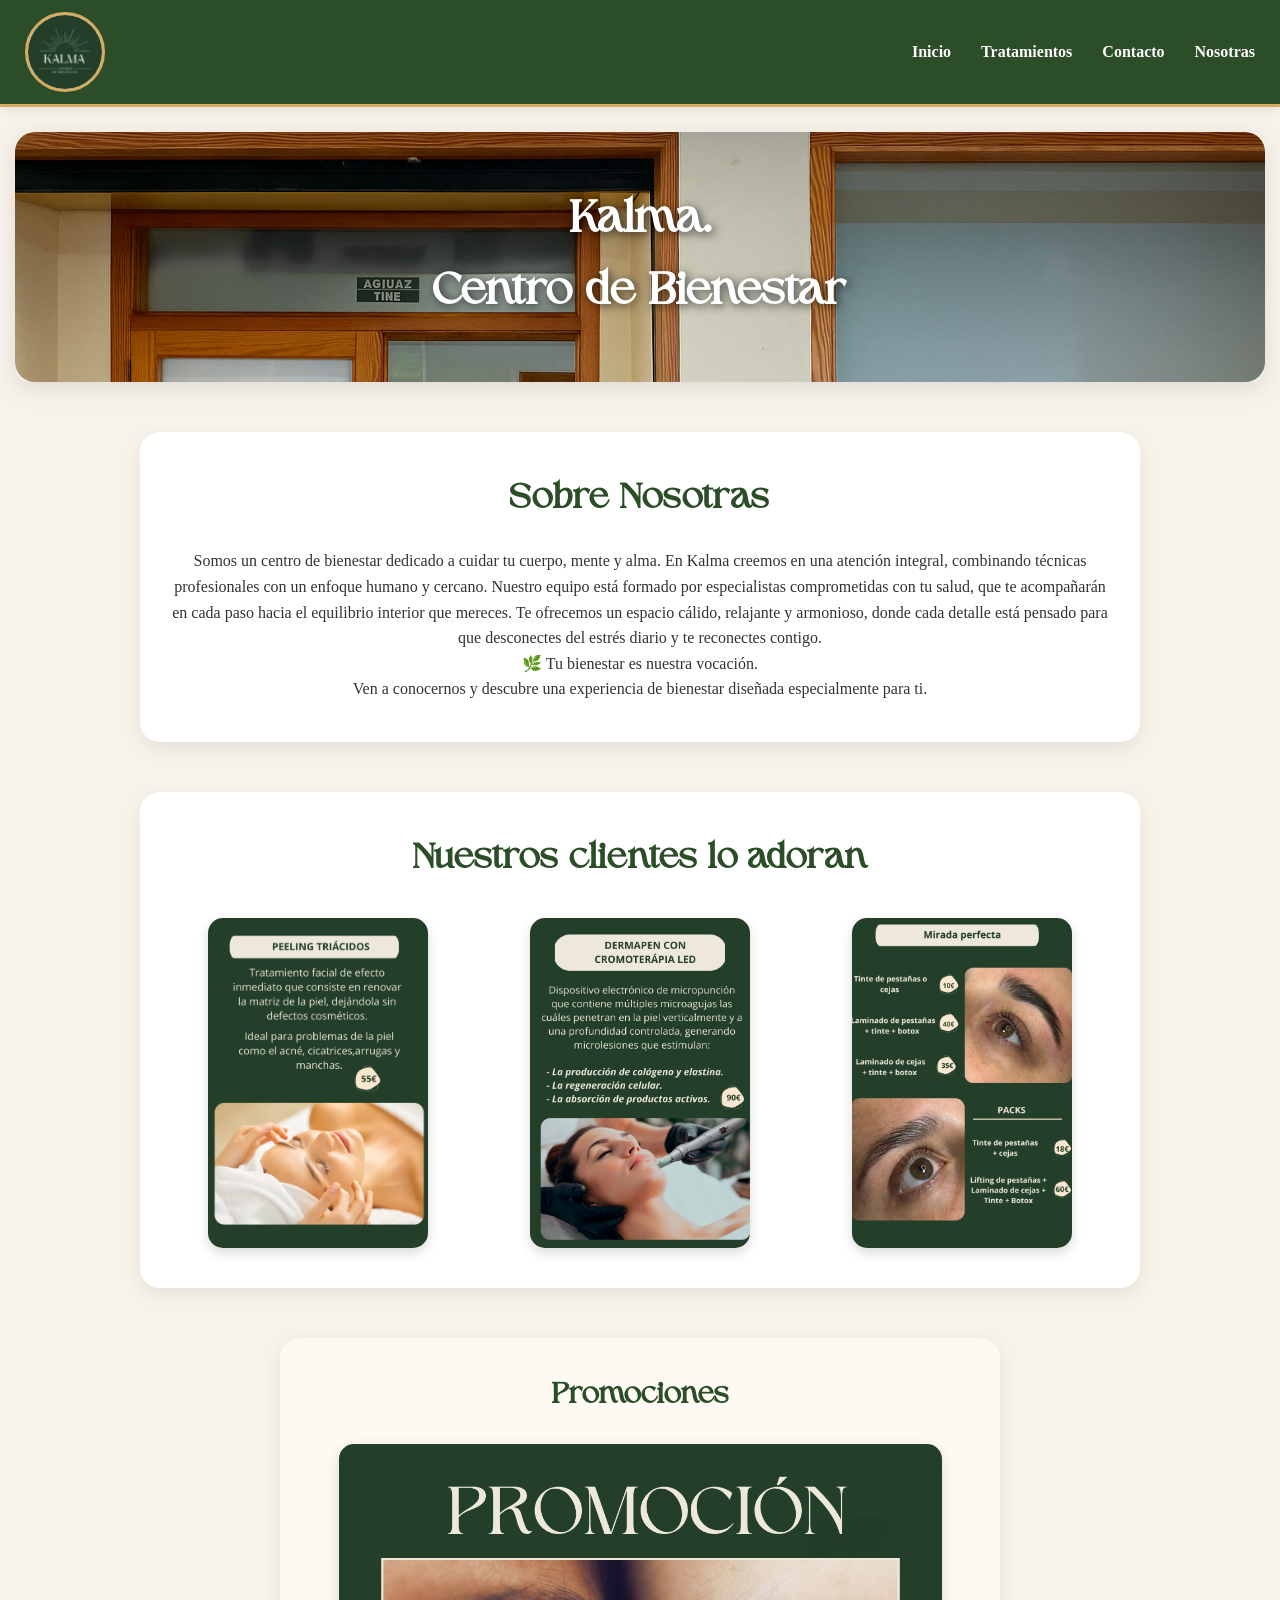
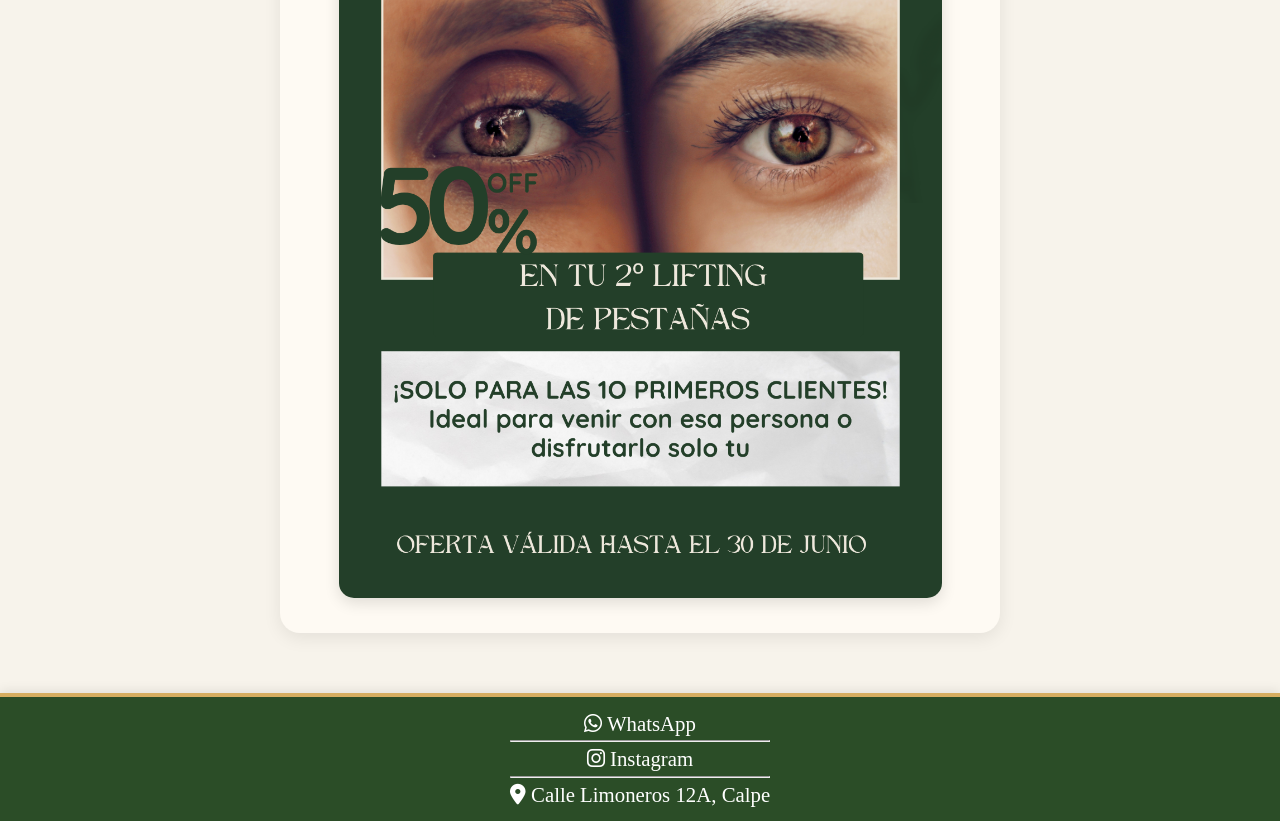
==== home.html @ 88e49c49 "Primer commit del proyecto web" ====
<!DOCTYPE html>
<html lang="es">
<head>
  <meta charset="UTF-8" />
  <meta name="viewport" content="width=device-width, initial-scale=1.0" />
  <title>Kalma.Centro de Bienestar</title>
  <link rel="stylesheet" href="estilos.css" />
  <link href="https://fonts.googleapis.com/css2?family=Merriweather&family=Nunito&display=swap" rel="stylesheet" />
  <link rel="stylesheet" href="https://cdnjs.cloudflare.com/ajax/libs/font-awesome/6.5.0/css/all.min.css" />
</head>
<body>
  <nav>
    <div class="nav-logo">
      <img src="img/logo.png" alt="Logotipo Kalma"/>
        

    </div>
    <div class="nav-links">
      <a href="home.html">Inicio</a>
      <a href="servicios.html">Tratamientos</a>
      <a href="#contacto">Contacto</a>
      <a href="#nosotras">Nosotras</a>
    </div>
  </nav>

  <header>
    <div id="nombre-con-fondo">Kalma.<br>Centro de Bienestar</div>
  </header>
 
  <main>
    <section class="presentacion" id="nosotras">
      <h2>Sobre Nosotras</h2>
      <p>Somos un centro de bienestar dedicado a cuidar tu cuerpo, mente y alma.
        En Kalma creemos en una atención integral, combinando técnicas profesionales con un enfoque humano y cercano. Nuestro equipo está formado por especialistas comprometidas con tu salud, que te acompañarán en cada paso hacia el equilibrio interior que mereces.
        Te ofrecemos un espacio cálido, relajante y armonioso, donde cada detalle está pensado para que desconectes del estrés diario y te reconectes contigo.
       <br>🌿 Tu bienestar es nuestra vocación.<br>
       Ven a conocernos y descubre una experiencia de bienestar diseñada especialmente para ti.</p>
    </section>

    <section class="bloque" id="servicios">
      <h2>Nuestros clientes lo adoran</h2>
      <div class="galeria">
        <img src="img/deseo/ttmo1.png" alt="Peeling triácidos" onclick="ampliarImagen(this)">
        <img src="img/deseo/ttmo2.png" alt="Dermapen" onclick="ampliarImagen(this)">
        <img src="img/deseo/ttmo3.png" alt="Mirada perfecta" onclick="ampliarImagen(this)">
      </div>
    </section>
    
    <div id="modal" class="modal" onclick="cerrarModal()">
      <img id="imagenAmpliada" src="" alt="Imagen ampliada" />
    </div>
  </main>
   

  

  <section class="promo">
    <h3>Promociones</h3>
    <div class="promo-img">
      <img src="img/promos/promo.png" alt="50% en segundo lifting de pestañas" />
    </div>
  </section>
  <footer class="footer-kalma-fijo">
  <div class="enlaces-footer">
    
    <div class="footer-enlaces">
      <a href="https://api.whatsapp.com/send/?phone=34611953269&text&type=phone_number&app_absent=0" target="_blank" aria-label="WhatsApp">
        <i class="fab fa-whatsapp"></i> WhatsApp<hr>
      </a>
      <a href="https://www.instagram.com/kalma.centrobienestar" target="_blank" aria-label="Instagram">
        <i class="fab fa-instagram"></i> Instagram<hr>
      </a>
      <a href="https://maps.app.goo.gl/2k6Zw5EbMHvNMANc9" target="_blank" aria-label="Google Maps">
        <i class="fas fa-map-marker-alt"></i> Calle Limoneros 12A, Calpe
      </a>
    </div>
  </div>
</footer>


  <script src="script.js"></script>
</body>
</html>
---- estilos.css ----
@font-face {
  font-family: 'Higuen-Regular-Serif';
  src: url('./fuente/higuen-regular.otf') format('opentype');
}

@font-face {
  font-family: 'TheSeasons-Regular';
  src: url('./fuente/the-seasons-regular.otf') format('opentype');
}

* {
  box-sizing: border-box;
  margin: 0;
  padding: 0;
}

body {
  font-family: 'TheSeasons-Regular', serif;
  background-color: #f7f3eb;
  color: #333;
  line-height: 1.6;
}

/* NAVIGATION */
nav {
  display: flex;
  align-items: center;
  justify-content: space-between;
  background-color: #2b4d27;
  padding: 12px 25px;
  position: sticky;
  top: 0;
  z-index: 1000;
  border-bottom: 3px solid #d6ad60;
  box-shadow: 0 3px 10px rgba(0, 0, 0, 0.08);
}

.nav-logo {
  width: 80px;
  height: 80px;
  border-radius: 50%;
  overflow: hidden;
  border: 3px solid #d6ad60;
  background-color: white;
  display: flex;
  align-items: center;
  justify-content: center;
}

.nav-logo img {
  height: 100%;
  width: auto;
  object-fit: contain;
}

.nav-links {
  display: flex;
  gap: 30px;
}
/*Estilos de los a*/
.nav-links a {
  color: white;
  text-decoration: none;
  font-weight: 700;
  font-size: 1rem;
  font-family: 'TheSeasons-Regular', serif;
  transition: color 0.3s ease;
  border-bottom: none;
}
/*Reacción cuando el ratón pasa por encima*/
.nav-links a:hover {
  color: #d6ad60;
}

/* HEADER */
header {
  margin: 25px 15px;
  border-radius: 15px;
  overflow: hidden;
  box-shadow: 0 6px 25px rgba(0, 0, 0, 0.1);
}

#nombre-con-fondo {
  font-size: 2.8rem;
  font-weight: 700;
  font-family: 'Higuen-Regular-Serif', serif;
  color: white;
  padding: 60px 30px;
  height: 250px;
  width: 100%;
  border-radius: 20px;
  background: url('img/fondo.jpg') center/cover no-repeat;
  text-shadow: 2px 2px 10px rgba(0, 0, 0, 0.7);
  display: flex;
  align-items: center;
  justify-content: center;
  text-align: center;
  transition: opacity 1s ease-in-out;
  opacity: 1;
}



.presentacion h2 {
  font-size: 2.2rem;
  color: #2b4d27;
  margin-bottom: 20px;
  font-family: 'Higuen-Regular-Serif', serif;
}

/* GALERÍA */
.bloque, .presentacion {
  background-color: #ffffff;
  max-width: 1000px;
  margin: 50px auto;
  border-radius: 20px;
  padding: 40px 30px;
  box-shadow: 0 6px 18px rgba(0, 0, 0, 0.08);
  text-align: center;
}

.bloque h2 {
  font-size: 2.2rem;
  color: #2b4d27;
  margin-bottom: 30px;
  font-family: 'Higuen-Regular-Serif', serif;
}

.galeria {
  display: grid;
  grid-template-columns: repeat(auto-fit, minmax(220px, 1fr));
  gap: 25px;
  justify-items: center;
}

.galeria img {
  width: 100%;
  max-width: 220px;
  height: 330px;
  object-fit: cover;
  border-radius: 15px;
  box-shadow: 0 5px 12px rgba(0, 0, 0, 0.15);
  cursor: pointer;
  transition: transform 0.3s ease, box-shadow 0.3s ease;
}

.galeria img:hover {
  transform: scale(1.05);
  box-shadow: 0 8px 25px rgba(0, 0, 0, 0.2);
}

/* MODAL */
.modal {
  display: none;
  position: fixed;
  top: 0; left: 0;
  width: 100vw;
  height: 100vh;
  background: rgba(0,0,0,0.8);
  justify-content: center;
  align-items: center;
  z-index: 10000;
  cursor: pointer;
}

.modal img {
  max-width: 90%;
  max-height: 90%;
  border-radius: 12px;
  box-shadow: 0 0 30px white;
}

/* PROMO */
.promo {
  background-color: #fefaf3;
  padding: 35px 25px;
  border-radius: 20px;
  max-width: 720px;
  margin: 50px auto 60px auto;
  text-align: center;
  box-shadow: 0 5px 18px rgba(0,0,0,0.08);
}

.promo h3 {
  font-size: 1.8rem;
  color: #2b4d27;
  margin-bottom: 25px;
  font-family: 'Higuen-Regular-Serif', serif;
}

.promo-img img {
  max-width: 90%;
  height: auto;
  display: block;
  margin: 0 auto;
  border-radius: 15px;
  box-shadow: 0 5px 15px rgba(0,0,0,0.12);
  transition: transform 0.3s ease;
}

.promo-img img:hover {
  transform: scale(1.03);
}

/* FOOTER */
.footer-kalma-fijo {
  position: relative;
  bottom: 0;
  left: 0;
  width: 100%;
  background-color: #2b4d27;
  border-top: 4px solid #d6ad60;
  display: flex;
  justify-content: center;
  align-items: center;
  padding: 10px 0;
  z-index: 1000;
  box-shadow: 0 -3px 10px rgba(0, 0, 0, 0.08);
}

.enlaces-footer {
  display: flex;
  flex-direction: column;
  align-items: center;
  gap: 8px;
  text-align: center;
}

.enlaces-footer a {
  color: white;
  font-size: 1.3rem;
  transition: color 0.3s ease;
  text-decoration: none;
}


.enlaces-footer a:hover {
  color: #d6ad60;
}

/* RESPONSIVE */
@media (max-width: 768px) {
  nav {
    flex-direction: column;
    gap: 12px;
  }

  #nombre-con-fondo {
    font-size: 2rem;
    padding: 40px 20px;
  }

  .galeria img {
    max-width: 90%;
    height: auto;
  }

  .promo {
    padding: 25px 15px;
  }

  .promo h3 {
    font-size: 1.5rem;
  }

  .footer-kalma-fijo {
    flex-direction: column;
    gap: 10px;
    padding: 15px;
  }
}
/* TÍTULOS */
.tratamientos h1 {
  font-family: 'theseasons-regular', serif;
  font-size: 2.8em;
  text-align: center;
  margin: 30px 0 10px;
  color: #4e5c49; /* verde profundo */
}

.tratamientos h2 {
  font-family: 'theseasons-regular', serif;
  font-size: 1.8em;
  margin: 40px 20px 20px;
  color: #5e6b4f;
  border-left: 5px solid #bfa88f; /* tono madera medio */
  padding-left: 10px;
  text-align: center;
}

.titulo-seccion {
  margin-top: 30px;
  margin-bottom: 30px;
  text-align: center;
  color: #3c4937;
}

/* CONTENEDOR GENERAL DE TRATAMIENTOS */
.ttmto {
  display: flex;
  flex-wrap: wrap;
  justify-content: center;
  gap: 30px;
  padding: 20px;
  align-items: stretch;
}

/* TARJETAS DE SERVICIO */
.ttmto > div {
  background-color: #ffffff;
  border-radius: 12px;
  width: 300px;
  height: 100%;
  min-height: 480px;
  padding: 20px;
  box-shadow: 0 4px 8px rgba(0,0,0,0.1);
  text-align: center;
  transition: transform 0.3s;
  display: flex;
  flex-direction: column;
  justify-content: space-between;
  overflow: hidden;
}

.ttmto > div:hover {
  transform: translateY(-5px);
}

.ttmto h2 {
  font-family: 'theseasons-regular', serif;
  font-size: 1.4em;
  color: #4a5a3c;
  margin: 10px 0;
}

.ttmto p {
  font-family: 'higuen-regular-serif', serif;
  font-size: 0.95em;
  margin: 5px 0;
  color: #4d4d44;
  flex-grow: 1;
}

/* PRECIO */
.precio {
  font-weight: bold;
  font-size: 1.1em;
  color: #6f8b5d;
  margin: 10px 0;
}

.precio .cantidad,
.precio ul li {
  font-size: 1.3em;
  color: #6f8b5d;
  margin: 5px 0;
}

/* IMÁGENES */
.foto-ttmtos,
.fotos-ttmtos {
  width: 100%;
  max-height: 180px;
  object-fit: cover;
  border-radius: 10px;
  margin-bottom: 15px;
  flex-shrink: 0;
  display: block;
}
#depilacion{
  display: flex; /*Elementos hijos en fila*/
  justify-content: space-between;/*Espacio entre la lista y la imagen*/
  align-items: flex-start;
  gap: 30px; /*Espacio horizontal*/
  background-color: #ffffff;
  border-radius: 20px;
  padding: 40px 30px;
  box-shadow: 0 6px 18px rgba(0, 0, 0, 0.08);
  max-width: 1000px;
  margin: 60px auto;
  flex-wrap: wrap; /*Para que se adapte bien en responsive*/
}



.contenido-depi {
  display: flex;
  justify-content: space-between;
  align-items: stretch;
  gap: 30px;
}

.lista-depi li{
  display: flex;
  justify-content:  space-between; /*Para espacio entre el tipo y el precio*/
  padding: 10px 0;
  gap: 20px;
  border-bottom: 1px solid #eee;
  font-size: 1.1rem;
  color: #4d4d4d;
}

.lista-depi li:last-child{
  border-bottom: none;
}

.lista-depi .precio{
  font-family: 'TheSeasons-Regular', serif;
  font-weight: bold;
  color: #6f8b5d;
}

#foto-depi {
  flex: 1;
  max-width: 400px;
  height: 850px;
  object-fit: cover;
  border-radius: 15px;
  box-shadow: 0 5px 15px rgba(0,0,0,0.12);
  align-self: flex-start;
}
#diodo-fem{
  background-color: #ffffff;
  border-radius: 20px;
  padding: 40px 30px;
  box-shadow: 0 6px 18px rgba(0, 0, 0, 0.08);
  max-width: 1000px;
  margin: 60px auto;

}
.diodo-femenino {
  background-color: #fafafa;       /* Fondo claro para diferenciar */
  border-radius: 15px;
  padding: 25px 30px;
  margin-bottom: 40px;             /* Separación entre bloques */
  box-shadow: 0 4px 12px rgba(0,0,0,0.05);
  display: flex;
  gap: 30px;
  align-items: flex-start;
  justify-content: space-between;
}
.diodo-femenino:last-child {
  margin-bottom: 0;
}
.titulo-diodo{
  font-family: 'theseason-regular', serif;
  font-size: 1.4em;
  color: #4a5a3c;
  margin: 10px 0;
  text-decoration: underline;
  /* Borde izquierdo ajustado */
  border-left: 4px solid #bfa88f; /* ancho, estilo y color del borde */
  padding-left: 10px; /* separación entre el borde y el texto */
  flex-basis: 100%;
}
.diodo-femenino .lista-diodo{
  flex: 2 1 450px;
  max-width: 600px;
  list-style: none;
  padding: 0;
  margin: 0;
}

 .lista-diodo li{
  display: flex;
  justify-content:  space-between; /*Para espacio entre el tipo y el precio*/
  padding: 10px 0;
  gap: 20px;
  border-bottom: 1px solid #eee;
  font-size: 1.1rem;
  color: #4d4d4d;
}
.foto-diodo-fem{
 
  flex: 1 1 300px;
  max-width: 320px;
  width: 100%;
  height: auto;
  object-fit: contain;
  border-radius: 15px;
  box-shadow: 0 5px 15px rgba(0,0,0,0.12);
  align-self: flex-start;

}

#diodo-masc {
  background-color: #ffffff;
  border-radius: 20px;
  padding: 40px 30px;
  box-shadow: 0 6px 18px rgba(0, 0, 0, 0.08);
  max-width: 1000px;
  margin: 60px auto;
}

#pack-masc {
  display: flex;
  flex-direction: row;
  flex-wrap: wrap;
  align-items: flex-start;
  gap: 30px;
}

#pack-masc .titulo-diodo {
  flex-basis: 100%; /* título arriba en toda la fila */
  margin-bottom: 20px;
}

#pack-masc .lista-diodo {
  flex: 2 1 450px;
  max-width: 600px;
  list-style: none;
  padding: 0;
  margin: 0;
}

#pack-masc .lista-diodo li {
  display: flex;
  justify-content: space-between;
  padding: 10px 0;
  gap: 20px;
  border-bottom: 1px solid #eee;
  font-size: 1.1rem;
  color: #4d4d4d;
}

#foto-diodo-masc {
  flex: 1 1 300px;
  max-width: 320px;
  width: 100%;
  height: auto;
  object-fit: contain;
  border-radius: 15px;
  box-shadow: 0 5px 15px rgba(0,0,0,0.12);
  align-self: flex-start;
}






/* RESPONSIVE */
@media (max-width: 768px) {
  .ttmto {
    flex-direction: column;
    align-items: center;
  }

  .ttmto > div {
    width: 90%;
    min-height: auto;
  }
  .contenido-depi {
    flex-direction: column;
    align-items: center;
  }

  .lista-depi {
    width: 100%;
  }

  #foto-depi {
    width: 100%;
    max-width: 90%;
    margin-top: 20px;
  }
    .diodo-femenino,
  #pack_masc {
    flex-direction: column;
    align-items: center;
    gap: 20px;
  }

  .foto-diodo-fem,
  #foto-diodo-masc {
    max-width: 100%;
  }

  .lista-diodo {
    width: 100%;
  }
}
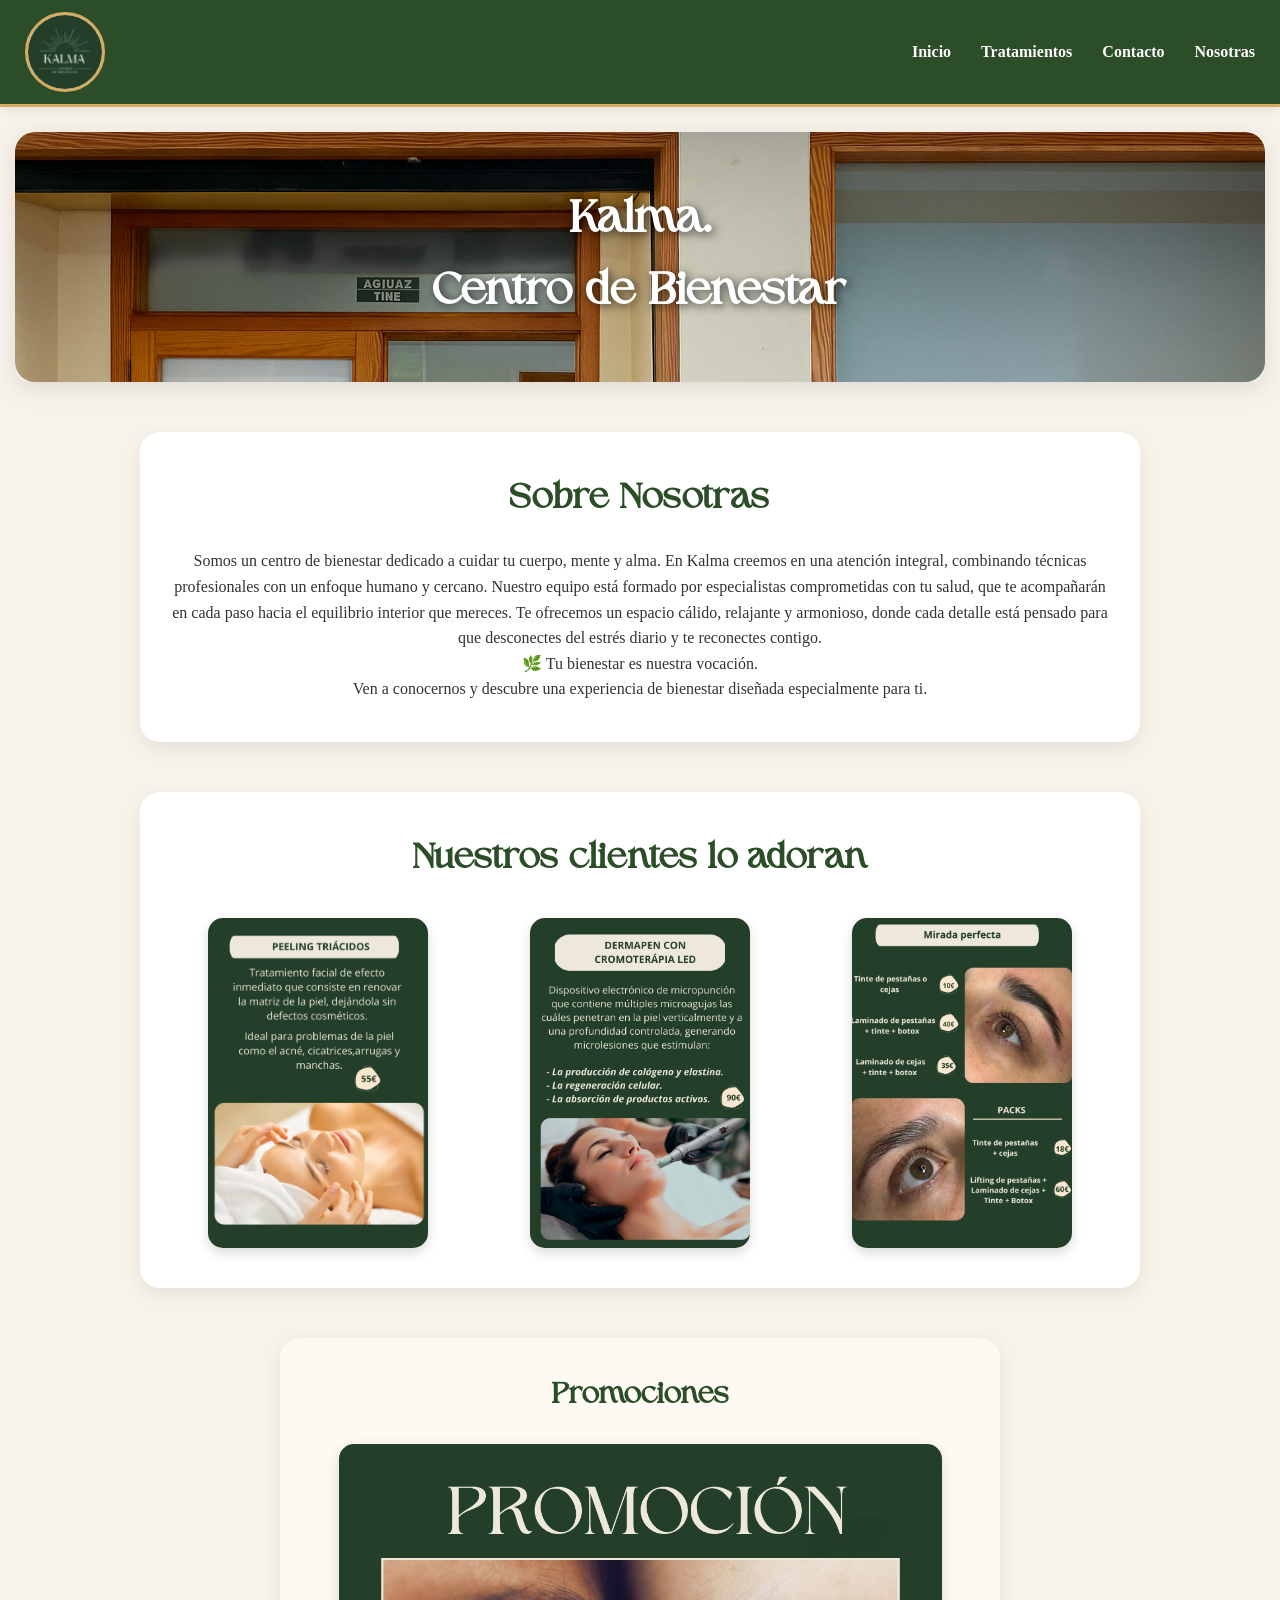
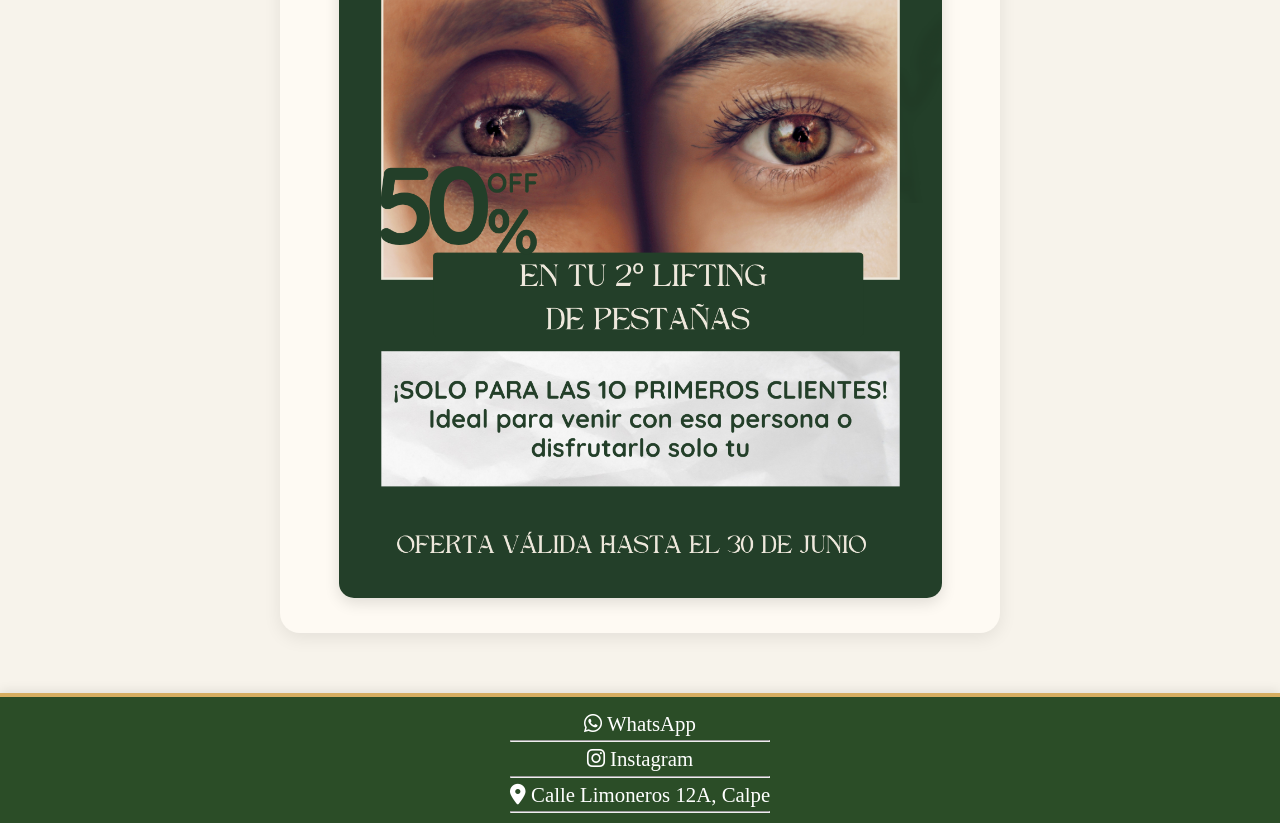
==== commit 8b910f6d: "Comentarios en archivos" ====
--- a/home.html
+++ b/home.html
@@ -1,34 +1,43 @@
-<!DOCTYPE html>
-<html lang="es">
+<!--Página principal web KALMA-->
+
+<!--Documento HTML5-->
+<!DOCTYPE html> 
+<html lang="es"> <!--Inicio html y definición del lenguaje-->
+<!--Definición metadatos-->
 <head>
-  <meta charset="UTF-8" />
-  <meta name="viewport" content="width=device-width, initial-scale=1.0" />
-  <title>Kalma.Centro de Bienestar</title>
-  <link rel="stylesheet" href="estilos.css" />
-  <link href="https://fonts.googleapis.com/css2?family=Merriweather&family=Nunito&display=swap" rel="stylesheet" />
-  <link rel="stylesheet" href="https://cdnjs.cloudflare.com/ajax/libs/font-awesome/6.5.0/css/all.min.css" />
+  <meta charset="UTF-8" /> <!--Soporta acentos y caracteres especiales en es-->
+  <meta name="viewport" content="width=device-width, initial-scale=1.0" /> <!--Responsivo para móviles y tablets-->
+  <title>Kalma.Centro de Bienestar</title> <!--Título pestaña-->
+  <link rel="stylesheet" href="estilos.css" /> <!--Enlace estilo-->
+  <link href="https://fonts.googleapis.com/css2?family=Merriweather&family=Nunito&display=swap" rel="stylesheet" /> <!--Fuentes-->
+  <link rel="stylesheet" href="https://cdnjs.cloudflare.com/ajax/libs/font-awesome/6.5.0/css/all.min.css" /> <!--Iconos-->
 </head>
+
+
 <body>
+  <!--Barra de navegación-->
   <nav>
+    <!--Logotipo del centro-->
     <div class="nav-logo">
       <img src="img/logo.png" alt="Logotipo Kalma"/>
-        
-
     </div>
+    <!--Enlaces de navegacion-->
     <div class="nav-links">
       <a href="home.html">Inicio</a>
-      <a href="servicios.html">Tratamientos</a>
-      <a href="#contacto">Contacto</a>
+      <a href="servicios.html">Tratamientos</a> <!--Otras páginas-->
+      <a href="#contacto">Contacto</a> <!--Secciones de home-->
       <a href="#nosotras">Nosotras</a>
     </div>
   </nav>
-
+  
+  <!--Cabecera-->
   <header>
     <div id="nombre-con-fondo">Kalma.<br>Centro de Bienestar</div>
   </header>
  
+  <!--Sección principal de presentación del centro-->
   <main>
-    <section class="presentacion" id="nosotras">
+    <section class="presentacion" id="nosotras"> <!--id para enlace del nav-->
       <h2>Sobre Nosotras</h2>
       <p>Somos un centro de bienestar dedicado a cuidar tu cuerpo, mente y alma.
         En Kalma creemos en una atención integral, combinando técnicas profesionales con un enfoque humano y cercano. Nuestro equipo está formado por especialistas comprometidas con tu salud, que te acompañarán en cada paso hacia el equilibrio interior que mereces.
@@ -36,34 +45,37 @@
        <br>🌿 Tu bienestar es nuestra vocación.<br>
        Ven a conocernos y descubre una experiencia de bienestar diseñada especialmente para ti.</p>
     </section>
-
+    
+    <!-- sección con ejemplos de servicios (revisar)-->
     <section class="bloque" id="servicios">
       <h2>Nuestros clientes lo adoran</h2>
+      <!--Galería de img-->
       <div class="galeria">
-        <img src="img/deseo/ttmo1.png" alt="Peeling triácidos" onclick="ampliarImagen(this)">
+        <img src="img/deseo/ttmo1.png" alt="Peeling triácidos" onclick="ampliarImagen(this)"> <!--Call función para ampliar img-->
         <img src="img/deseo/ttmo2.png" alt="Dermapen" onclick="ampliarImagen(this)">
         <img src="img/deseo/ttmo3.png" alt="Mirada perfecta" onclick="ampliarImagen(this)">
       </div>
     </section>
     
+    <!--Modal oculto (click img)-->
     <div id="modal" class="modal" onclick="cerrarModal()">
       <img id="imagenAmpliada" src="" alt="Imagen ampliada" />
     </div>
   </main>
    
-
-  
-
+  <!--Promociones centro (revisar)-->
   <section class="promo">
     <h3>Promociones</h3>
     <div class="promo-img">
       <img src="img/promos/promo.png" alt="50% en segundo lifting de pestañas" />
     </div>
   </section>
+ 
+  <!--Pie de página-->
   <footer class="footer-kalma-fijo">
-  <div class="enlaces-footer">
+  <div class="enlaces-footer" id="contacto"> <!--Enlace contacto nav-->
     
-    <div class="footer-enlaces">
+    <div class="footer-enlaces"> <!--Grupo enlaces rrss-->
       <a href="https://api.whatsapp.com/send/?phone=34611953269&text&type=phone_number&app_absent=0" target="_blank" aria-label="WhatsApp">
         <i class="fab fa-whatsapp"></i> WhatsApp<hr>
       </a>
@@ -71,7 +83,7 @@
         <i class="fab fa-instagram"></i> Instagram<hr>
       </a>
       <a href="https://maps.app.goo.gl/2k6Zw5EbMHvNMANc9" target="_blank" aria-label="Google Maps">
-        <i class="fas fa-map-marker-alt"></i> Calle Limoneros 12A, Calpe
+        <i class="fas fa-map-marker-alt"></i> Calle Limoneros 12A, Calpe<hr>
       </a>
     </div>
   </div>
--- a/estilos.css
+++ b/estilos.css
@@ -1,13 +1,16 @@
+/*Estilos para web KALMA*/
+/*Fuentes personalizadas*/
 @font-face {
   font-family: 'Higuen-Regular-Serif';
   src: url('./fuente/higuen-regular.otf') format('opentype');
 }
 
 @font-face {
-  font-family: 'TheSeasons-Regular';
+  font-family: 'theseasons-regular', serif;
   src: url('./fuente/the-seasons-regular.otf') format('opentype');
 }
 
+/*Reglas generales*/
 * {
   box-sizing: border-box;
   margin: 0;
@@ -15,30 +18,32 @@
 }
 
 body {
-  font-family: 'TheSeasons-Regular', serif;
+  font-family: 'theseasons-regular', serif;
   background-color: #f7f3eb;
   color: #333;
   line-height: 1.6;
-}
-
-/* NAVIGATION */
+  transition: backgroud-color 0.3s ease; /*Transición para cambio de fondo*/
+}
+
+/* NAVIGACIÓN */
 nav {
   display: flex;
   align-items: center;
   justify-content: space-between;
-  background-color: #2b4d27;
+  background-color: #2b4d27; /*Verde oscuro*/
   padding: 12px 25px;
-  position: sticky;
+  position: sticky; /*fijo al hacer scroll*/
   top: 0;
-  z-index: 1000;
-  border-bottom: 3px solid #d6ad60;
-  box-shadow: 0 3px 10px rgba(0, 0, 0, 0.08);
-}
-
+  z-index: 1000; /*se superpone a otros elementos*/
+  border-bottom: 3px solid #d6ad60; /* borde dorado*/
+  box-shadow: 0 3px 10px rgba(0, 0, 0, 0.08); /*sombra sutil*/
+}
+
+/*LOGO NAVEGACIÓN*/
 .nav-logo {
   width: 80px;
   height: 80px;
-  border-radius: 50%;
+  border-radius: 50%; /*círculo*/
   overflow: hidden;
   border: 3px solid #d6ad60;
   background-color: white;
@@ -47,12 +52,14 @@
   justify-content: center;
 }
 
+/*IMG LOGO*/
 .nav-logo img {
   height: 100%;
   width: auto;
   object-fit: contain;
 }
 
+/*ENLACES DE NAV*/
 .nav-links {
   display: flex;
   gap: 30px;
@@ -80,6 +87,7 @@
   box-shadow: 0 6px 25px rgba(0, 0, 0, 0.1);
 }
 
+/*Título con fondo de imagen*/
 #nombre-con-fondo {
   font-size: 2.8rem;
   font-weight: 700;
@@ -100,7 +108,7 @@
 }
 
 
-
+/*PRESENTACIÓN*/
 .presentacion h2 {
   font-size: 2.2rem;
   color: #2b4d27;
@@ -109,7 +117,8 @@
 }
 
 /* GALERÍA */
-.bloque, .presentacion {
+.bloque,
+.presentacion {
   background-color: #ffffff;
   max-width: 1000px;
   margin: 50px auto;
@@ -126,6 +135,7 @@
   font-family: 'Higuen-Regular-Serif', serif;
 }
 
+/*Diseño de galería en grid*/
 .galeria {
   display: grid;
   grid-template-columns: repeat(auto-fit, minmax(220px, 1fr));
@@ -133,6 +143,7 @@
   justify-items: center;
 }
 
+/*Img de galería*/
 .galeria img {
   width: 100%;
   max-width: 220px;
@@ -144,12 +155,13 @@
   transition: transform 0.3s ease, box-shadow 0.3s ease;
 }
 
+/*Hover en igmg de galería*/
 .galeria img:hover {
   transform: scale(1.05);
   box-shadow: 0 8px 25px rgba(0, 0, 0, 0.2);
 }
 
-/* MODAL */
+/* MODAL PARA IMG*/
 .modal {
   display: none;
   position: fixed;
@@ -269,6 +281,8 @@
     padding: 15px;
   }
 }
+
+/*SERVICIOS*/
 /* TÍTULOS */
 .tratamientos h1 {
   font-family: 'theseasons-regular', serif;
@@ -323,16 +337,20 @@
 }
 
 .ttmto > div:hover {
-  transform: translateY(-5px);
-}
-
-.ttmto h2 {
+  transform: scale(1.05);
+  box-shadow: 0 10px 20px rgba(0, 0, 0, 0.2);
+}
+
+/*título en tarjeta*/
+.ttmto h3 {
   font-family: 'theseasons-regular', serif;
-  font-size: 1.4em;
+  font-weight: 700;
+  font-size: 1.8em;
   color: #4a5a3c;
-  margin: 10px 0;
-}
-
+  margin-bottom: 15px;
+}
+
+/*texto en tarjeta*/
 .ttmto p {
   font-family: 'higuen-regular-serif', serif;
   font-size: 0.95em;
@@ -367,6 +385,8 @@
   flex-shrink: 0;
   display: block;
 }
+
+/*Depilación*/
 #depilacion{
   display: flex; /*Elementos hijos en fila*/
   justify-content: space-between;/*Espacio entre la lista y la imagen*/
@@ -382,7 +402,7 @@
 }
 
 
-
+/*Contenido dentro de depilación*/
 .contenido-depi {
   display: flex;
   justify-content: space-between;
@@ -390,6 +410,7 @@
   gap: 30px;
 }
 
+/*Lista de servicios con precio*/
 .lista-depi li{
   display: flex;
   justify-content:  space-between; /*Para espacio entre el tipo y el precio*/
@@ -539,7 +560,7 @@
 
 
 
-/* RESPONSIVE */
+/* RESPONSIVE Para tratamientos */
 @media (max-width: 768px) {
   .ttmto {
     flex-direction: column;
